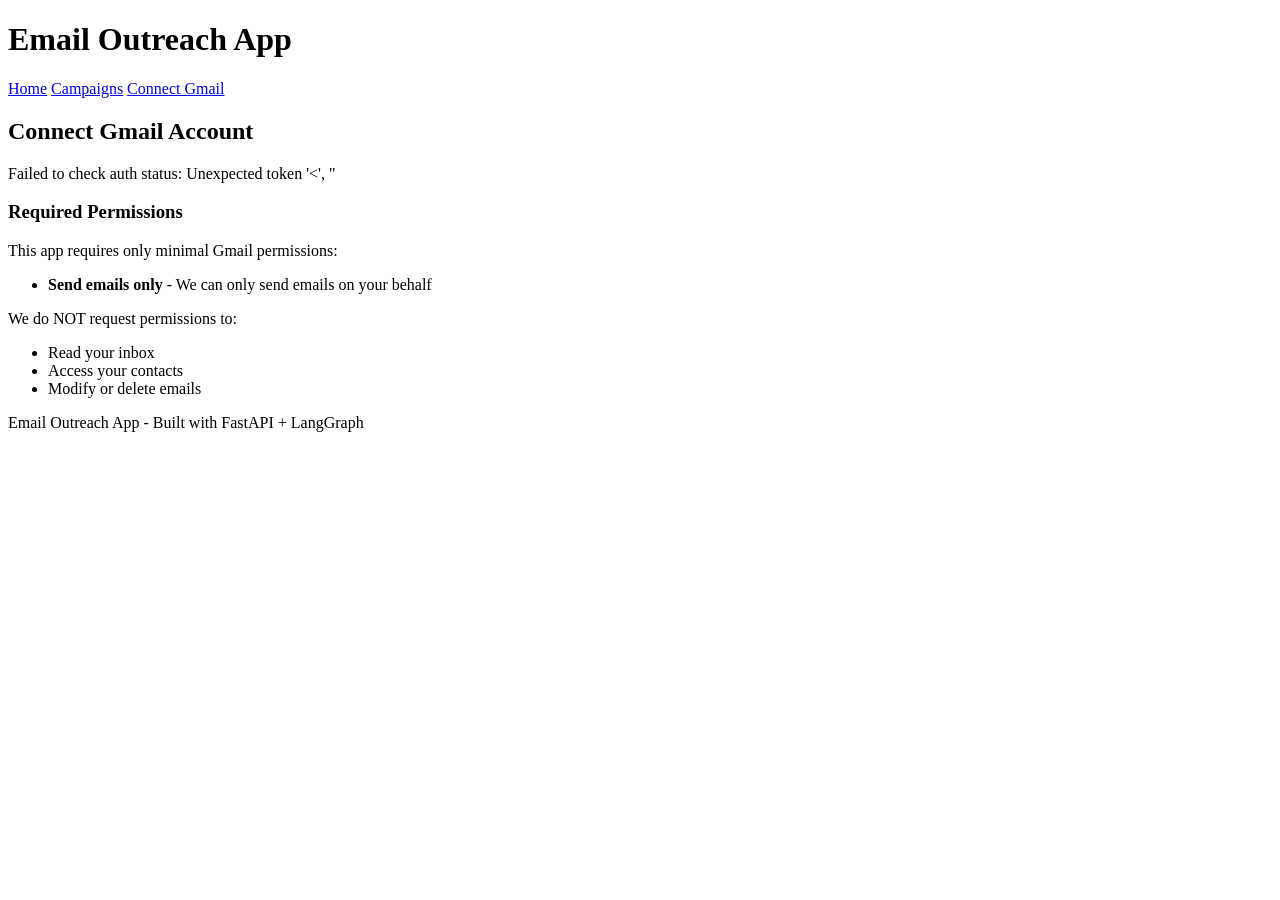
==== app/templates/auth.html @ 3e48e7b5 "Adding an email outreach agent ." ====
<!DOCTYPE html>
<html lang="en">
<head>
    <meta charset="UTF-8">
    <meta name="viewport" content="width=device-width, initial-scale=1.0">
    <title>Connect Gmail - Email Outreach App</title>
    <link rel="stylesheet" href="/static/style.css">
</head>
<body>
    <div class="container">
        <header>
            <h1>Email Outreach App</h1>
            <nav>
                <a href="/">Home</a>
                <a href="/campaigns">Campaigns</a>
                <a href="/auth">Connect Gmail</a>
            </nav>
        </header>
        
        <main>
            <h2>Connect Gmail Account</h2>
            
            <div id="auth-status" class="status-box">
                <p>Checking connection status...</p>
            </div>
            
            <div id="auth-actions" class="actions" style="display: none;">
                <a id="connect-btn" href="/auth/google/start" class="btn btn-primary">Connect Gmail</a>
                <button id="disconnect-btn" class="btn btn-secondary" style="display: none;">Disconnect</button>
            </div>
            
            <div class="info">
                <h3>Required Permissions</h3>
                <p>This app requires only minimal Gmail permissions:</p>
                <ul>
                    <li><strong>Send emails only</strong> - We can only send emails on your behalf</li>
                </ul>
                <p>We do NOT request permissions to:</p>
                <ul>
                    <li>Read your inbox</li>
                    <li>Access your contacts</li>
                    <li>Modify or delete emails</li>
                </ul>
            </div>
        </main>
        
        <footer>
            <p>Email Outreach App - Built with FastAPI + LangGraph</p>
        </footer>
    </div>
    
    <script>
        // Check auth status on page load
        async function checkAuthStatus() {
            try {
                const response = await fetch('/auth/status');
                const data = await response.json();
                
                const statusBox = document.getElementById('auth-status');
                const actions = document.getElementById('auth-actions');
                const connectBtn = document.getElementById('connect-btn');
                const disconnectBtn = document.getElementById('disconnect-btn');
                
                actions.style.display = 'block';
                
                if (data.connected) {
                    statusBox.innerHTML = `
                        <div class="success">
                            <strong>Connected!</strong><br>
                            Email: ${data.account.email}<br>
                            Connected at: ${new Date(data.account.connected_at).toLocaleString()}
                        </div>
                    `;
                    connectBtn.style.display = 'none';
                    disconnectBtn.style.display = 'inline-block';
                } else {
                    statusBox.innerHTML = `
                        <div class="warning">
                            No Gmail account connected. Please connect to start sending emails.
                        </div>
                    `;
                    connectBtn.style.display = 'inline-block';
                    disconnectBtn.style.display = 'none';
                }
            } catch (error) {
                document.getElementById('auth-status').innerHTML = `
                    <div class="error">Failed to check auth status: ${error.message}</div>
                `;
            }
        }
        
        // Handle disconnect
        document.getElementById('disconnect-btn')?.addEventListener('click', async () => {
            try {
                const response = await fetch('/auth/google/disconnect', { method: 'POST' });
                const data = await response.json();
                
                if (data.success) {
                    alert('Account disconnected');
                    location.reload();
                } else {
                    alert('Failed to disconnect');
                }
            } catch (error) {
                alert('Error: ' + error.message);
            }
        });
        
        // Check status on load
        checkAuthStatus();
    </script>
</body>
</html>
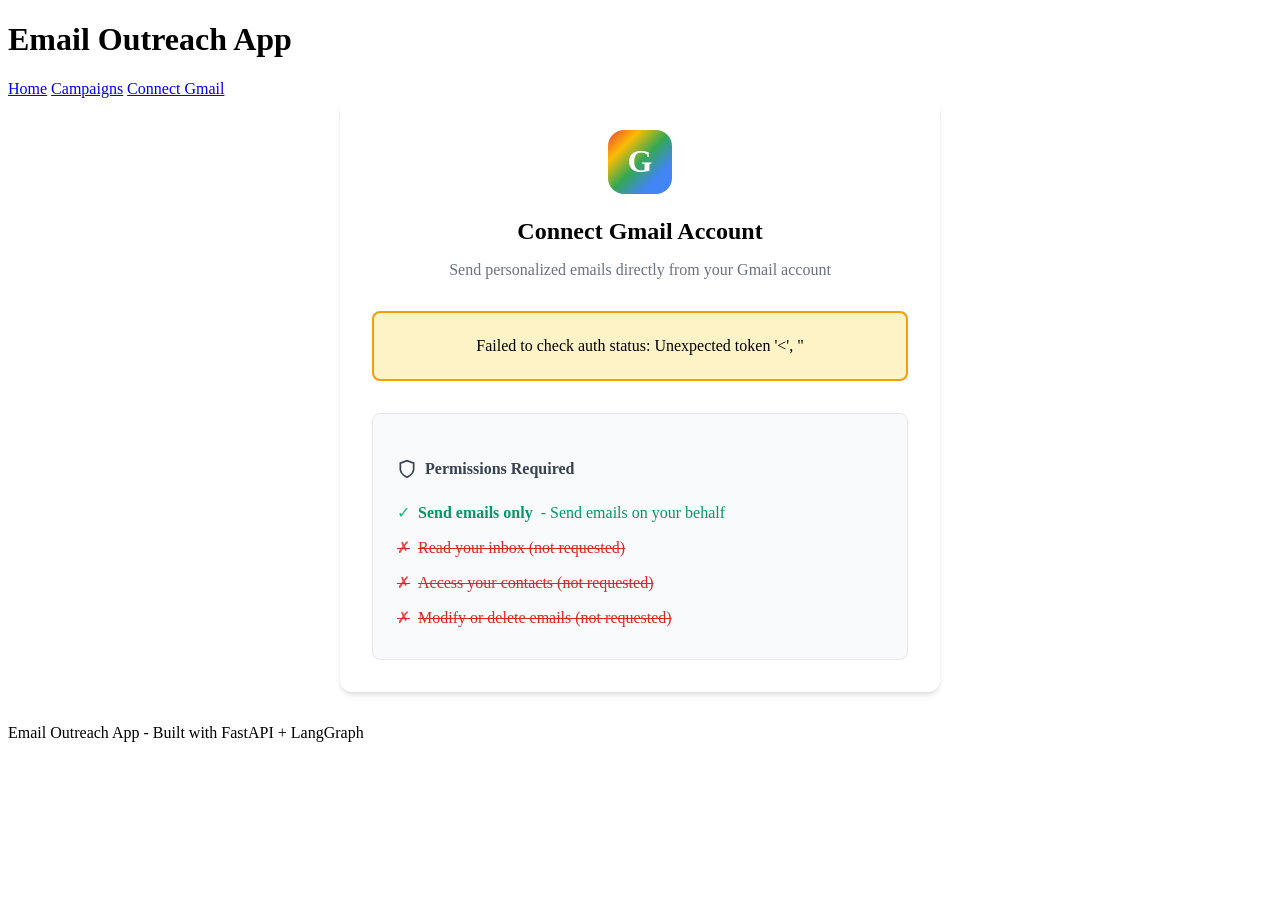
==== commit 4543521b: "Adding changes for google connect" ====
--- a/app/templates/auth.html
+++ b/app/templates/auth.html
@@ -5,6 +5,160 @@
     <meta name="viewport" content="width=device-width, initial-scale=1.0">
     <title>Connect Gmail - Email Outreach App</title>
     <link rel="stylesheet" href="/static/style.css">
+    <style>
+        .auth-container {
+            max-width: 600px;
+            margin: 0 auto;
+        }
+        
+        .auth-card {
+            background: #fff;
+            border-radius: 12px;
+            box-shadow: 0 4px 6px -1px rgba(0, 0, 0, 0.1), 0 2px 4px -1px rgba(0, 0, 0, 0.06);
+            padding: 2rem;
+            margin-bottom: 2rem;
+        }
+        
+        .auth-header {
+            text-align: center;
+            margin-bottom: 2rem;
+        }
+        
+        .auth-header h2 {
+            margin-bottom: 0.5rem;
+        }
+        
+        .auth-header p {
+            color: #6b7280;
+        }
+        
+        .gmail-icon {
+            width: 64px;
+            height: 64px;
+            margin: 0 auto 1.5rem;
+            background: linear-gradient(135deg, #ea4335 0%, #fbbc05 25%, #34a853 50%, #4285f4 75%);
+            border-radius: 16px;
+            display: flex;
+            align-items: center;
+            justify-content: center;
+            color: white;
+            font-size: 2rem;
+            font-weight: bold;
+        }
+        
+        .status-card {
+            border-radius: 8px;
+            padding: 1.5rem;
+            margin-bottom: 1.5rem;
+            text-align: center;
+        }
+        
+        .status-card.connected {
+            background: #ecfdf5;
+            border: 2px solid #10b981;
+        }
+        
+        .status-card.disconnected {
+            background: #fef3c7;
+            border: 2px solid #f59e0b;
+        }
+        
+        .status-icon {
+            font-size: 2rem;
+            margin-bottom: 0.5rem;
+        }
+        
+        .btn-gmail {
+            background: linear-gradient(135deg, #ea4335 0%, #fbbc05 25%, #34a853 50%, #4285f4 75%);
+            color: white;
+            padding: 0.875rem 2rem;
+            font-size: 1.125rem;
+            border-radius: 8px;
+            display: inline-flex;
+            align-items: center;
+            gap: 0.75rem;
+            box-shadow: 0 4px 6px -1px rgba(0, 0, 0, 0.1);
+        }
+        
+        .btn-gmail:hover {
+            opacity: 0.95;
+            transform: translateY(-1px);
+            box-shadow: 0 6px 8px -1px rgba(0, 0, 0, 0.15);
+        }
+        
+        .permissions-box {
+            background: #f9fafb;
+            border: 1px solid #e5e7eb;
+            border-radius: 8px;
+            padding: 1.5rem;
+            margin-top: 2rem;
+        }
+        
+        .permissions-box h4 {
+            color: #374151;
+            margin-bottom: 1rem;
+            display: flex;
+            align-items: center;
+            gap: 0.5rem;
+        }
+        
+        .permission-list {
+            list-style: none;
+            margin: 0;
+            padding: 0;
+        }
+        
+        .permission-list li {
+            padding: 0.5rem 0;
+            display: flex;
+            align-items: center;
+            gap: 0.5rem;
+            color: #6b7280;
+        }
+        
+        .permission-list li.allowed {
+            color: #059669;
+        }
+        
+        .permission-list li.denied {
+            color: #dc2626;
+            text-decoration: line-through;
+        }
+        
+        .check-icon { color: #10b981; }
+        .cross-icon { color: #ef4444; }
+        
+        .email-display {
+            background: white;
+            border-radius: 6px;
+            padding: 0.75rem 1rem;
+            margin: 1rem 0;
+            font-weight: 600;
+            color: #1f2937;
+            border: 1px solid #e5e7eb;
+        }
+        
+        .actions-centered {
+            display: flex;
+            justify-content: center;
+            gap: 1rem;
+            margin-top: 1.5rem;
+        }
+        
+        .loading-spinner {
+            display: inline-block;
+            width: 20px;
+            height: 20px;
+            border: 2px solid #e5e7eb;
+            border-top-color: #2563eb;
+            border-radius: 50%;
+            animation: spin 1s linear infinite;
+        }
+        
+        @keyframes spin {
+            to { transform: rotate(360deg); }
+        }
+    </style>
 </head>
 <body>
     <div class="container">
@@ -17,30 +171,54 @@
             </nav>
         </header>
         
-        <main>
-            <h2>Connect Gmail Account</h2>
-            
-            <div id="auth-status" class="status-box">
-                <p>Checking connection status...</p>
-            </div>
-            
-            <div id="auth-actions" class="actions" style="display: none;">
-                <a id="connect-btn" href="/auth/google/start" class="btn btn-primary">Connect Gmail</a>
-                <button id="disconnect-btn" class="btn btn-secondary" style="display: none;">Disconnect</button>
-            </div>
-            
-            <div class="info">
-                <h3>Required Permissions</h3>
-                <p>This app requires only minimal Gmail permissions:</p>
-                <ul>
-                    <li><strong>Send emails only</strong> - We can only send emails on your behalf</li>
-                </ul>
-                <p>We do NOT request permissions to:</p>
-                <ul>
-                    <li>Read your inbox</li>
-                    <li>Access your contacts</li>
-                    <li>Modify or delete emails</li>
-                </ul>
+        <main class="auth-container">
+            <div class="auth-card">
+                <div class="auth-header">
+                    <div class="gmail-icon">G</div>
+                    <h2>Connect Gmail Account</h2>
+                    <p>Send personalized emails directly from your Gmail account</p>
+                </div>
+                
+                <div id="auth-status" class="status-card disconnected">
+                    <div class="loading-spinner"></div>
+                    <p>Checking connection status...</p>
+                </div>
+                
+                <div id="auth-actions" class="actions-centered" style="display: none;">
+                    <a id="connect-btn" href="/auth/google/start" class="btn btn-gmail">
+                        <span>Connect with Google</span>
+                    </a>
+                    <button id="disconnect-btn" class="btn btn-secondary" style="display: none;">
+                        Disconnect Account
+                    </button>
+                </div>
+                
+                <div class="permissions-box">
+                    <h4>
+                        <svg width="20" height="20" viewBox="0 0 24 24" fill="none" stroke="currentColor" stroke-width="2">
+                            <path d="M12 22s8-4 8-10V5l-8-3-8 3v7c0 6 8 10 8 10z"/>
+                        </svg>
+                        Permissions Required
+                    </h4>
+                    <ul class="permission-list">
+                        <li class="allowed">
+                            <span class="check-icon">✓</span>
+                            <strong>Send emails only</strong> - Send emails on your behalf
+                        </li>
+                        <li class="denied">
+                            <span class="cross-icon">✗</span>
+                            Read your inbox (not requested)
+                        </li>
+                        <li class="denied">
+                            <span class="cross-icon">✗</span>
+                            Access your contacts (not requested)
+                        </li>
+                        <li class="denied">
+                            <span class="cross-icon">✗</span>
+                            Modify or delete emails (not requested)
+                        </li>
+                    </ul>
+                </div>
             </div>
         </main>
         
@@ -56,30 +234,31 @@
                 const response = await fetch('/auth/status');
                 const data = await response.json();
                 
-                const statusBox = document.getElementById('auth-status');
+                const statusCard = document.getElementById('auth-status');
                 const actions = document.getElementById('auth-actions');
                 const connectBtn = document.getElementById('connect-btn');
                 const disconnectBtn = document.getElementById('disconnect-btn');
                 
-                actions.style.display = 'block';
+                actions.style.display = 'flex';
                 
                 if (data.connected) {
-                    statusBox.innerHTML = `
-                        <div class="success">
-                            <strong>Connected!</strong><br>
-                            Email: ${data.account.email}<br>
-                            Connected at: ${new Date(data.account.connected_at).toLocaleString()}
-                        </div>
+                    statusCard.className = 'status-card connected';
+                    statusCard.innerHTML = `
+                        <div class="status-icon">✓</div>
+                        <h3>Connected!</h3>
+                        <div class="email-display">${data.account.email}</div>
+                        <p>Connected on ${new Date(data.account.connected_at).toLocaleDateString()}</p>
                     `;
                     connectBtn.style.display = 'none';
                     disconnectBtn.style.display = 'inline-block';
                 } else {
-                    statusBox.innerHTML = `
-                        <div class="warning">
-                            No Gmail account connected. Please connect to start sending emails.
-                        </div>
+                    statusCard.className = 'status-card disconnected';
+                    statusCard.innerHTML = `
+                        <div class="status-icon">!</div>
+                        <h3>Not Connected</h3>
+                        <p>Connect your Gmail account to start sending personalized emails</p>
                     `;
-                    connectBtn.style.display = 'inline-block';
+                    connectBtn.style.display = 'inline-flex';
                     disconnectBtn.style.display = 'none';
                 }
             } catch (error) {
@@ -91,12 +270,13 @@
         
         // Handle disconnect
         document.getElementById('disconnect-btn')?.addEventListener('click', async () => {
+            if (!confirm('Are you sure you want to disconnect your Gmail account?')) return;
+            
             try {
                 const response = await fetch('/auth/google/disconnect', { method: 'POST' });
                 const data = await response.json();
                 
                 if (data.success) {
-                    alert('Account disconnected');
                     location.reload();
                 } else {
                     alert('Failed to disconnect');
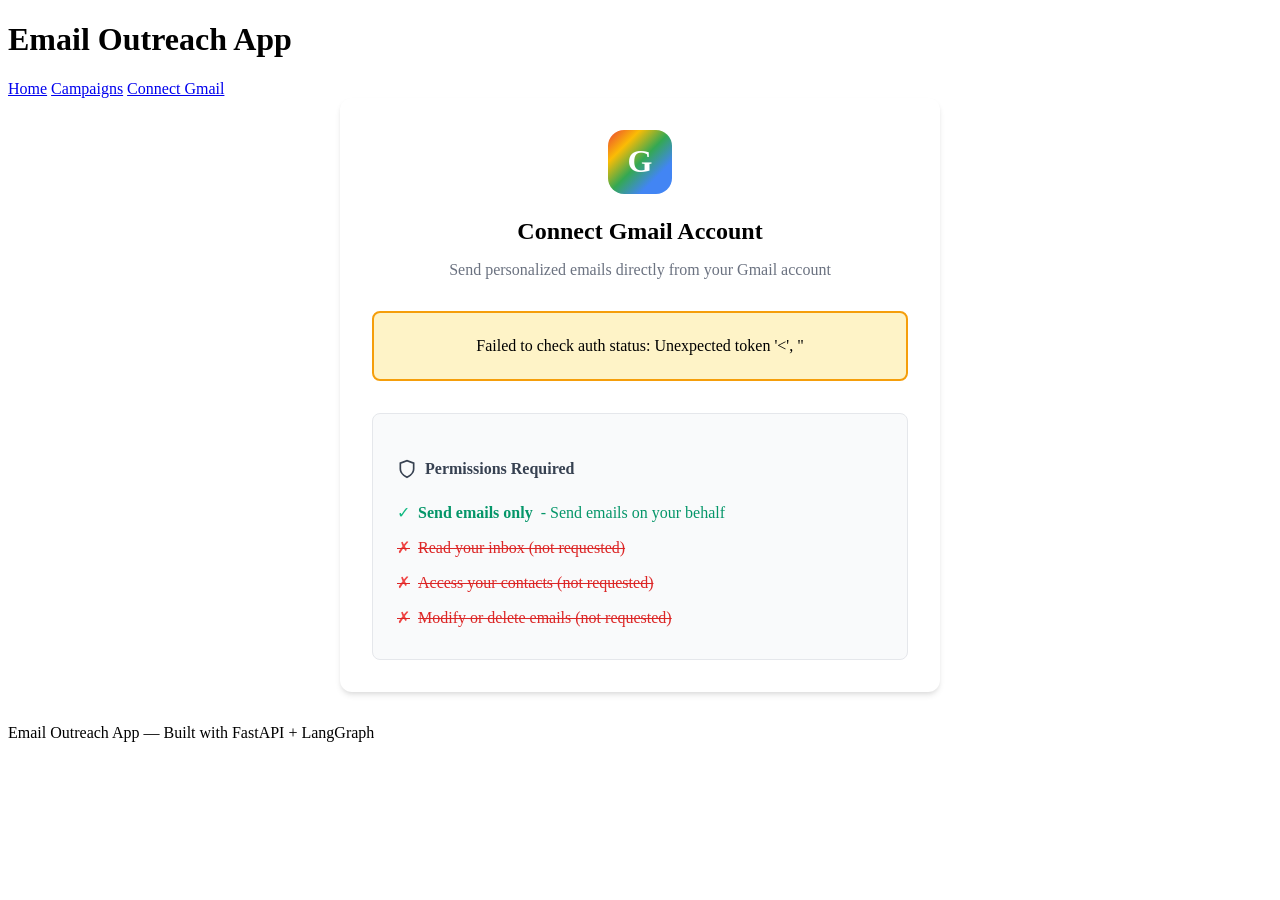
==== commit 541ab889: "Improving ui for different pages." ====
--- a/app/templates/auth.html
+++ b/app/templates/auth.html
@@ -167,7 +167,7 @@
             <nav>
                 <a href="/">Home</a>
                 <a href="/campaigns">Campaigns</a>
-                <a href="/auth">Connect Gmail</a>
+                <a href="/auth" class="active">Connect Gmail</a>
             </nav>
         </header>
         
@@ -223,7 +223,7 @@
         </main>
         
         <footer>
-            <p>Email Outreach App - Built with FastAPI + LangGraph</p>
+            <p>Email Outreach App — Built with FastAPI + LangGraph</p>
         </footer>
     </div>
     
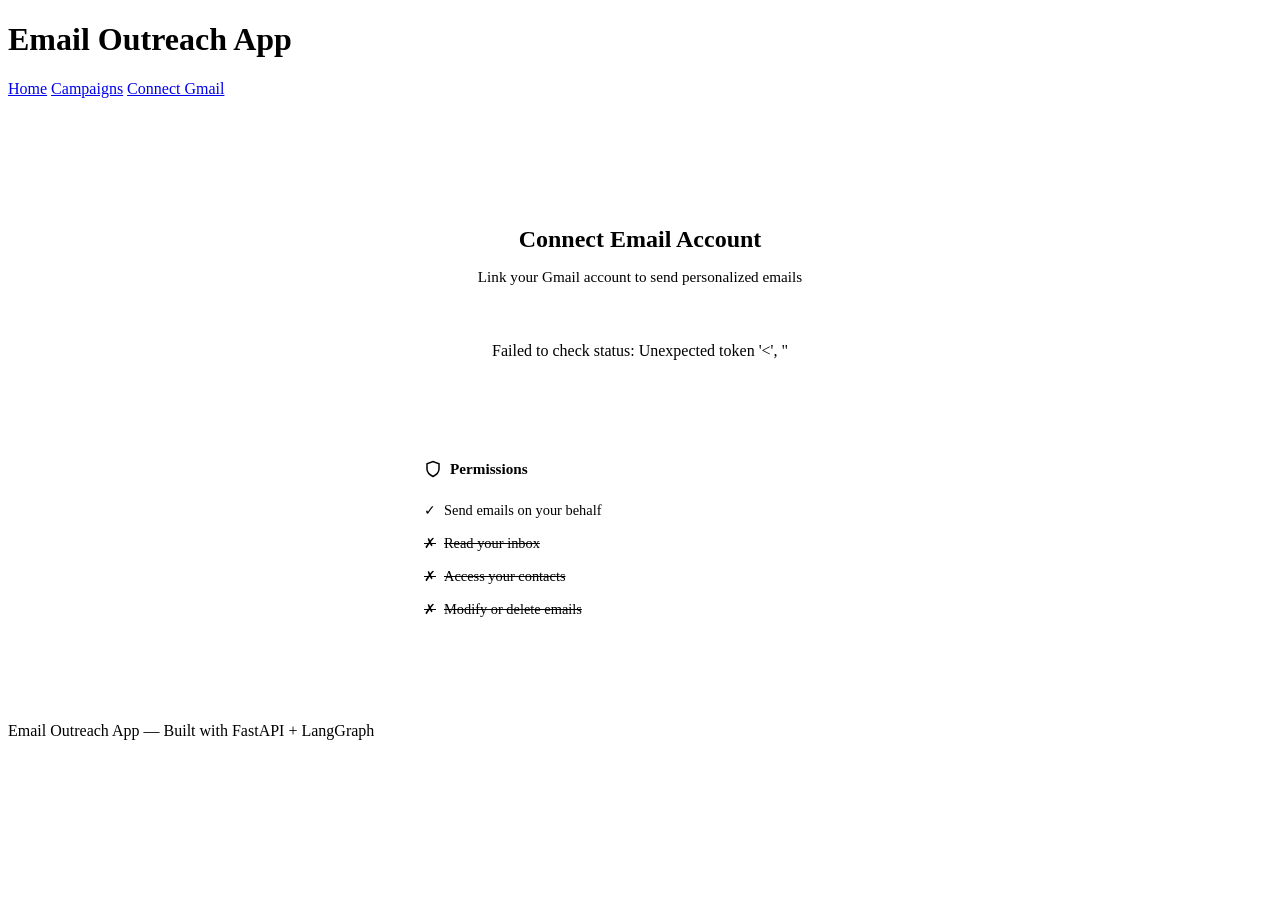
==== commit 2187d3c3: "Update auth.html" ====
--- a/app/templates/auth.html
+++ b/app/templates/auth.html
@@ -7,15 +7,15 @@
     <link rel="stylesheet" href="/static/style.css">
     <style>
         .auth-container {
-            max-width: 600px;
+            max-width: 560px;
             margin: 0 auto;
         }
         
         .auth-card {
             background: #fff;
-            border-radius: 12px;
-            box-shadow: 0 4px 6px -1px rgba(0, 0, 0, 0.1), 0 2px 4px -1px rgba(0, 0, 0, 0.06);
-            padding: 2rem;
+            border-radius: var(--radius-lg);
+            box-shadow: var(--shadow-md);
+            padding: 2.5rem;
             margin-bottom: 2rem;
         }
         
@@ -26,41 +26,42 @@
         
         .auth-header h2 {
             margin-bottom: 0.5rem;
+            font-size: 1.5rem;
         }
         
         .auth-header p {
-            color: #6b7280;
-        }
-        
-        .gmail-icon {
+            color: var(--color-gray-500);
+            font-size: 0.95rem;
+        }
+        
+        .email-icon {
             width: 64px;
             height: 64px;
             margin: 0 auto 1.5rem;
-            background: linear-gradient(135deg, #ea4335 0%, #fbbc05 25%, #34a853 50%, #4285f4 75%);
-            border-radius: 16px;
+            background: var(--color-primary);
+            border-radius: var(--radius);
             display: flex;
             align-items: center;
             justify-content: center;
             color: white;
             font-size: 2rem;
-            font-weight: bold;
         }
         
         .status-card {
-            border-radius: 8px;
+            border-radius: var(--radius);
             padding: 1.5rem;
             margin-bottom: 1.5rem;
             text-align: center;
         }
         
         .status-card.connected {
-            background: #ecfdf5;
-            border: 2px solid #10b981;
+            background: var(--color-success-light);
+            border: 1px solid var(--color-success);
         }
         
         .status-card.disconnected {
-            background: #fef3c7;
-            border: 2px solid #f59e0b;
+            background: var(--color-gray-50);
+            border: 1px solid var(--color-gray-200);
         }
         
         .status-icon {
@@ -68,38 +69,38 @@
             margin-bottom: 0.5rem;
         }
         
-        .btn-gmail {
-            background: linear-gradient(135deg, #ea4335 0%, #fbbc05 25%, #34a853 50%, #4285f4 75%);
+        .btn-connect {
+            background: var(--color-primary);
             color: white;
             padding: 0.875rem 2rem;
-            font-size: 1.125rem;
-            border-radius: 8px;
+            font-size: 1rem;
+            border-radius: var(--radius);
             display: inline-flex;
             align-items: center;
             gap: 0.75rem;
-            box-shadow: 0 4px 6px -1px rgba(0, 0, 0, 0.1);
-        }
-        
-        .btn-gmail:hover {
-            opacity: 0.95;
-            transform: translateY(-1px);
-            box-shadow: 0 6px 8px -1px rgba(0, 0, 0, 0.15);
+            box-shadow: var(--shadow);
+        }
+        
+        .btn-connect:hover {
+            background: var(--color-primary-dark);
+            box-shadow: var(--shadow-md);
         }
         
         .permissions-box {
-            background: #f9fafb;
-            border: 1px solid #e5e7eb;
-            border-radius: 8px;
+            background: var(--color-gray-50);
+            border: 1px solid var(--color-gray-200);
+            border-radius: var(--radius);
             padding: 1.5rem;
             margin-top: 2rem;
         }
         
         .permissions-box h4 {
-            color: #374151;
+            color: var(--color-gray-700);
             margin-bottom: 1rem;
             display: flex;
             align-items: center;
             gap: 0.5rem;
+            font-size: 0.95rem;
         }
         
         .permission-list {
@@ -113,29 +114,30 @@
             display: flex;
             align-items: center;
             gap: 0.5rem;
-            color: #6b7280;
+            color: var(--color-gray-600);
+            font-size: 0.9rem;
         }
         
         .permission-list li.allowed {
-            color: #059669;
+            color: var(--color-success);
         }
         
         .permission-list li.denied {
-            color: #dc2626;
+            color: var(--color-gray-400);
             text-decoration: line-through;
         }
         
-        .check-icon { color: #10b981; }
-        .cross-icon { color: #ef4444; }
+        .check-icon { color: var(--color-success); }
+        .cross-icon { color: var(--color-gray-400); }
         
         .email-display {
             background: white;
-            border-radius: 6px;
+            border-radius: var(--radius-sm);
             padding: 0.75rem 1rem;
             margin: 1rem 0;
             font-weight: 600;
-            color: #1f2937;
-            border: 1px solid #e5e7eb;
+            color: var(--color-gray-800);
+            border: 1px solid var(--color-gray-200);
         }
         
         .actions-centered {
@@ -149,8 +151,8 @@
             display: inline-block;
             width: 20px;
             height: 20px;
-            border: 2px solid #e5e7eb;
-            border-top-color: #2563eb;
+            border: 2px solid var(--color-gray-200);
+            border-top-color: var(--color-primary);
             border-radius: 50%;
             animation: spin 1s linear infinite;
         }
@@ -174,9 +176,9 @@
         <main class="auth-container">
             <div class="auth-card">
                 <div class="auth-header">
-                    <div class="gmail-icon">G</div>
-                    <h2>Connect Gmail Account</h2>
-                    <p>Send personalized emails directly from your Gmail account</p>
+                    <div class="email-icon">@</div>
+                    <h2>Connect Email Account</h2>
+                    <p>Link your Gmail account to send personalized emails</p>
                 </div>
                 
                 <div id="auth-status" class="status-card disconnected">
@@ -185,37 +187,37 @@
                 </div>
                 
                 <div id="auth-actions" class="actions-centered" style="display: none;">
-                    <a id="connect-btn" href="/auth/google/start" class="btn btn-gmail">
-                        <span>Connect with Google</span>
+                    <a id="connect-btn" href="/auth/google/start" class="btn btn-connect">
+                        <span>Connect Gmail</span>
                     </a>
                     <button id="disconnect-btn" class="btn btn-secondary" style="display: none;">
-                        Disconnect Account
+                        Disconnect
                     </button>
                 </div>
                 
                 <div class="permissions-box">
                     <h4>
-                        <svg width="20" height="20" viewBox="0 0 24 24" fill="none" stroke="currentColor" stroke-width="2">
+                        <svg width="18" height="18" viewBox="0 0 24 24" fill="none" stroke="currentColor" stroke-width="2">
                             <path d="M12 22s8-4 8-10V5l-8-3-8 3v7c0 6 8 10 8 10z"/>
                         </svg>
-                        Permissions Required
+                        Permissions
                     </h4>
                     <ul class="permission-list">
                         <li class="allowed">
                             <span class="check-icon">✓</span>
-                            <strong>Send emails only</strong> - Send emails on your behalf
+                            <span>Send emails on your behalf</span>
                         </li>
                         <li class="denied">
                             <span class="cross-icon">✗</span>
-                            Read your inbox (not requested)
+                            <span>Read your inbox</span>
                         </li>
                         <li class="denied">
                             <span class="cross-icon">✗</span>
-                            Access your contacts (not requested)
+                            <span>Access your contacts</span>
                         </li>
                         <li class="denied">
                             <span class="cross-icon">✗</span>
-                            Modify or delete emails (not requested)
+                            <span>Modify or delete emails</span>
                         </li>
                     </ul>
                 </div>
@@ -228,7 +230,6 @@
     </div>
     
     <script>
-        // Check auth status on page load
         async function checkAuthStatus() {
             try {
                 const response = await fetch('/auth/status');
@@ -245,30 +246,35 @@
                     statusCard.className = 'status-card connected';
                     statusCard.innerHTML = `
                         <div class="status-icon">✓</div>
-                        <h3>Connected!</h3>
+                        <h3>Connected</h3>
                         <div class="email-display">${data.account.email}</div>
-                        <p>Connected on ${new Date(data.account.connected_at).toLocaleDateString()}</p>
+                        <p style="color: var(--color-gray-500); font-size: 0.875rem;">
+                            Connected on ${new Date(data.account.connected_at).toLocaleDateString()}
+                        </p>
                     `;
                     connectBtn.style.display = 'none';
                     disconnectBtn.style.display = 'inline-block';
                 } else {
                     statusCard.className = 'status-card disconnected';
                     statusCard.innerHTML = `
-                        <div class="status-icon">!</div>
-                        <h3>Not Connected</h3>
-                        <p>Connect your Gmail account to start sending personalized emails</p>
+                        <div class="status-icon" style="color: var(--color-gray-400);">!</div>
+                        <h3 style="color: var(--color-gray-700);">Not Connected</h3>
+                        <p style="color: var(--color-gray-500);">
+                            Connect your Gmail account to start sending emails
+                        </p>
                     `;
                     connectBtn.style.display = 'inline-flex';
                     disconnectBtn.style.display = 'none';
                 }
             } catch (error) {
                 document.getElementById('auth-status').innerHTML = `
-                    <div class="error">Failed to check auth status: ${error.message}</div>
+                    <div class="alert alert-error">
+                        Failed to check status: ${error.message}
+                    </div>
                 `;
             }
         }
         
-        // Handle disconnect
         document.getElementById('disconnect-btn')?.addEventListener('click', async () => {
             if (!confirm('Are you sure you want to disconnect your Gmail account?')) return;
             
@@ -286,7 +292,6 @@
             }
         });
         
-        // Check status on load
         checkAuthStatus();
     </script>
 </body>
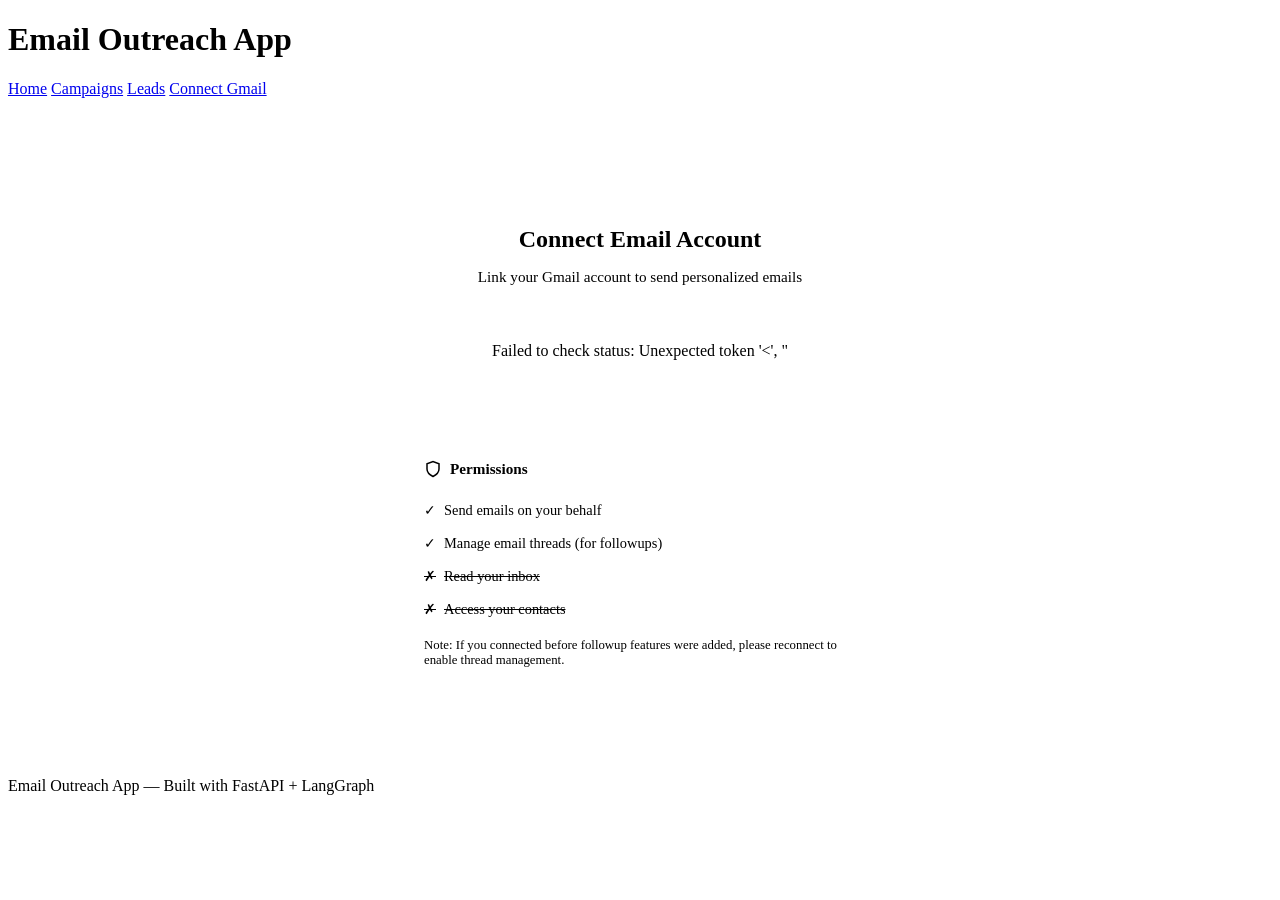
==== commit e72838af: "Adding changes for email followups as well." ====
--- a/app/templates/auth.html
+++ b/app/templates/auth.html
@@ -160,6 +160,83 @@
         @keyframes spin {
             to { transform: rotate(360deg); }
         }
+        
+        /* Signature section styles */
+        .signature-section {
+            margin-top: 1.5rem;
+            padding-top: 1.5rem;
+            border-top: 1px solid var(--color-gray-200);
+            text-align: left;
+        }
+        
+        .signature-header {
+            margin-bottom: 0.75rem;
+        }
+        
+        .signature-header h4 {
+            margin: 0 0 0.25rem 0;
+            font-size: 1rem;
+            color: var(--color-gray-800);
+        }
+        
+        .signature-help {
+            margin: 0;
+            font-size: 0.875rem;
+            color: var(--color-gray-500);
+        }
+        
+        .signature-input {
+            width: 100%;
+            padding: 0.75rem;
+            border: 1px solid var(--color-gray-300);
+            border-radius: var(--radius);
+            font-family: inherit;
+            font-size: 0.95rem;
+            resize: vertical;
+            min-height: 80px;
+        }
+        
+        .signature-input:focus {
+            outline: none;
+            border-color: var(--color-primary);
+            box-shadow: 0 0 0 3px rgba(37, 99, 235, 0.1);
+        }
+        
+        .signature-actions {
+            display: flex;
+            gap: 0.5rem;
+            margin-top: 0.75rem;
+        }
+        
+        .signature-status {
+            margin-top: 0.75rem;
+            font-size: 0.875rem;
+            min-height: 1.5rem;
+        }
+        
+        .signature-status.success {
+            color: var(--color-success);
+        }
+        
+        .signature-status.error {
+            color: var(--color-danger);
+        }
+        
+        .signature-preview {
+            margin-top: 1rem;
+            padding: 0.75rem;
+            background: var(--color-gray-50);
+            border: 1px solid var(--color-gray-200);
+            border-radius: var(--radius-sm);
+            font-size: 0.875rem;
+        }
+        
+        .signature-preview pre {
+            margin: 0.5rem 0 0 0;
+            white-space: pre-wrap;
+            font-family: inherit;
+            color: var(--color-gray-700);
+        }
     </style>
 </head>
 <body>
@@ -169,6 +246,7 @@
             <nav>
                 <a href="/">Home</a>
                 <a href="/campaigns">Campaigns</a>
+                <a href="/leads">Leads</a>
                 <a href="/auth" class="active">Connect Gmail</a>
             </nav>
         </header>
@@ -207,6 +285,10 @@
                             <span class="check-icon">✓</span>
                             <span>Send emails on your behalf</span>
                         </li>
+                        <li class="allowed">
+                            <span class="check-icon">✓</span>
+                            <span>Manage email threads (for followups)</span>
+                        </li>
                         <li class="denied">
                             <span class="cross-icon">✗</span>
                             <span>Read your inbox</span>
@@ -215,11 +297,10 @@
                             <span class="cross-icon">✗</span>
                             <span>Access your contacts</span>
                         </li>
-                        <li class="denied">
-                            <span class="cross-icon">✗</span>
-                            <span>Modify or delete emails</span>
-                        </li>
                     </ul>
+                    <p style="font-size: 0.8rem; color: var(--color-gray-500); margin-top: 0.75rem;">
+                        Note: If you connected before followup features were added, please reconnect to enable thread management.
+                    </p>
                 </div>
             </div>
         </main>
@@ -231,6 +312,17 @@
     
     <script>
         async function checkAuthStatus() {
+            // Check for error parameter in URL
+            const urlParams = new URLSearchParams(window.location.search);
+            const errorParam = urlParams.get('error');
+            let errorMessage = null;
+            
+            if (errorParam === 'gmail_auth_required') {
+                errorMessage = 'Your Gmail authentication has expired or is corrupted. Please reconnect your account.';
+            } else if (errorParam === 'auth_failed') {
+                errorMessage = 'Authentication failed. Please try connecting again.';
+            }
+            
             try {
                 const response = await fetch('/auth/status');
                 const data = await response.json();
@@ -252,17 +344,60 @@
                             Connected on ${new Date(data.account.connected_at).toLocaleDateString()}
                         </p>
                     `;
+                    
+                    // Add signature editor section
+                    const signatureSection = document.createElement('div');
+                    signatureSection.className = 'signature-section';
+                    signatureSection.innerHTML = `
+                        <div class="signature-header">
+                            <h4>✍️ Email Signature</h4>
+                            <p class="signature-help">This signature will be added at the end of all emails sent from this account.</p>
+                        </div>
+                        <textarea 
+                            id="signature-input" 
+                            class="signature-input" 
+                            rows="4" 
+                            placeholder="Enter your signature here...&#10;Example:&#10;Best regards,&#10;John Doe&#10;CEO at Acme Corp"
+                        >${data.account.signature || ''}</textarea>
+                        <div class="signature-actions">
+                            <button onclick="saveSignature()" class="btn btn-primary btn-small">Save Signature</button>
+                            <button onclick="clearSignature()" class="btn btn-secondary btn-small">Clear</button>
+                        </div>
+                        <div id="signature-status" class="signature-status"></div>
+                        ${data.account.signature ? `
+                            <div class="signature-preview">
+                                <strong>Preview:</strong>
+                                <pre>${data.account.signature}</pre>
+                            </div>
+                        ` : ''}
+                    `;
+                    statusCard.appendChild(signatureSection);
+                    
                     connectBtn.style.display = 'none';
                     disconnectBtn.style.display = 'inline-block';
                 } else {
                     statusCard.className = 'status-card disconnected';
-                    statusCard.innerHTML = `
+                    let statusHtml = `
                         <div class="status-icon" style="color: var(--color-gray-400);">!</div>
                         <h3 style="color: var(--color-gray-700);">Not Connected</h3>
-                        <p style="color: var(--color-gray-500);">
-                            Connect your Gmail account to start sending emails
-                        </p>
                     `;
+                    
+                    if (errorMessage) {
+                        statusHtml += `
+                            <div class="alert alert-warning" style="margin: 1rem 0; text-align: left;">
+                                <strong>⚠️ Authentication Issue</strong><br>
+                                ${errorMessage}
+                            </div>
+                        `;
+                    } else {
+                        statusHtml += `
+                            <p style="color: var(--color-gray-500);">
+                                Connect your Gmail account to start sending emails
+                            </p>
+                        `;
+                    }
+                    
+                    statusCard.innerHTML = statusHtml;
                     connectBtn.style.display = 'inline-flex';
                     disconnectBtn.style.display = 'none';
                 }
@@ -292,6 +427,47 @@
             }
         });
         
+        async function saveSignature() {
+            const signatureInput = document.getElementById('signature-input');
+            const statusDiv = document.getElementById('signature-status');
+            const signature = signatureInput.value.trim();
+            
+            statusDiv.textContent = 'Saving...';
+            statusDiv.className = 'signature-status';
+            
+            try {
+                const response = await fetch('/auth/signature', {
+                    method: 'PUT',
+                    headers: { 'Content-Type': 'application/json' },
+                    body: JSON.stringify({ signature: signature || null })
+                });
+                
+                const data = await response.json();
+                
+                if (response.ok && data.success) {
+                    statusDiv.textContent = '✓ Signature saved successfully';
+                    statusDiv.className = 'signature-status success';
+                    setTimeout(() => {
+                        statusDiv.textContent = '';
+                        statusDiv.className = 'signature-status';
+                    }, 3000);
+                } else {
+                    statusDiv.textContent = '✗ Failed to save: ' + (data.detail || data.message || 'Unknown error');
+                    statusDiv.className = 'signature-status error';
+                }
+            } catch (error) {
+                statusDiv.textContent = '✗ Error: ' + error.message;
+                statusDiv.className = 'signature-status error';
+            }
+        }
+        
+        function clearSignature() {
+            const signatureInput = document.getElementById('signature-input');
+            if (signatureInput) {
+                signatureInput.value = '';
+            }
+        }
+        
         checkAuthStatus();
     </script>
 </body>
